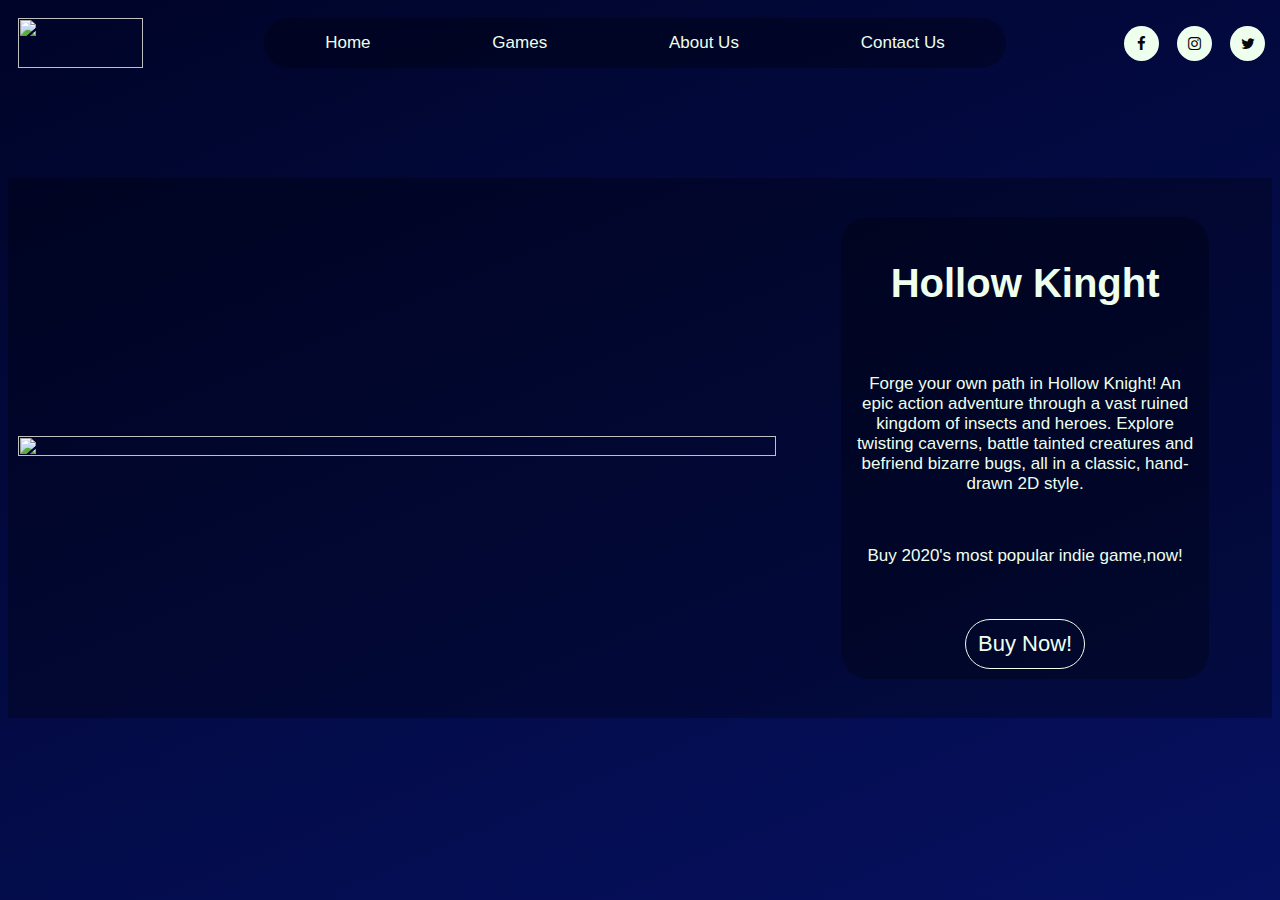
==== index.html @ 42a3e457 "Update index.html" ====
﻿<!DOCTYPE html>

<html lang="en" xmlns="http://www.w3.org/1999/xhtml">
<head>
    <meta charset="utf-8" />
    <title>Comet Studios</title>
    <link rel="stylesheet" type="text/css" href="style.css">
    <link rel="stylesheet" href="https://cdnjs.cloudflare.com/ajax/libs/font-awesome/4.7.0/css/font-awesome.min.css">
</head>
<body>
    <div class="header">
        <div class="logo">
            <img src="comet_logo.png">
        </div>
        <div class="navbar">
            <a>Home</a>
            <a>Games</a>
            <a>About Us</a>
            <a>Contact Us</a>
        </div>  
        <div class="social">
            <a href="#" class="fa fa-facebook" target="_blank"></a>
            <a href="#" class="fa fa-instagram" target="_blank"></a>
            <a href="#" class="fa fa-twitter" target="_blank"></a>
        </div>
    </div>
    
    <div class="slideshow">
        <a href="https://www.hollowknight.com/" target="_blank">
            <img src="hk.jpg">
        </a>
        <div class="text-container">
            <h2>Hollow Kinght</h2>
            <br>
            <p>Forge your own path in Hollow Knight! 
            An epic action adventure through a vast ruined kingdom 
            of insects and heroes. Explore twisting caverns, 
            battle tainted creatures and befriend bizarre bugs, 
            all in a classic, hand-drawn 2D style. </p>
            <br>
            <p>Buy 2020's most popular indie game,now!</p>
            <br>
            <br>
            <button class="button" type="button">Buy Now!</button>
        </div>
    </div>
</body>
</html>
---- style.css ----
body {
    background: linear-gradient(157deg, #000428, #061161) no-repeat center center fixed;
    background-size: cover;
}

/*____________________________________________*/
/*Styling for Header section starts from here*/
/*____________________________________________*/

.header {
    display: grid;
    align-content: space-evenly;
    grid-template-columns: auto auto auto;
    align-items: center;
}

.logo img{
    padding: 10px;
    width: 125px; 
    height: 50px;
}

/* Menu Design starts here */
.navbar {
    text-align: center;
    position: relative;
    border-radius: 27px;
    height: 50px;
    display: grid;
    align-content: space-evenly;
    grid-template-columns: auto auto auto auto;
    overflow: hidden;
    background-color: rgba(0, 0, 0, .27);
}

.navbar:hover{
    background-color: #070707;
}

.navbar a{
    font-family: Roboto, sans-serif;
    font-size: 17px;
    font-weight: 200;
    color: #eeffee;
    float: left;
    padding-left: 47px;
    padding-right: 47px;
}

.navbar a:hover{
    transform: scale(1.5); 
    cursor: pointer;
    font-weight: 600;
}

.navbar a:active{
    transform: scale(1.25);
    font-weight: 400;
}

/*Menu Design ends here*/

/*Social Media Icon design starts here*/

.social{
    text-align: right;
}

.social .fa{
    margin: 7px;
    padding: 10px; 
    font-size: 15px;
    width: 15px;
    text-align: center;
    text-decoration: none;
    border-radius: 47px;
    background: #eeffee;
    color: #070707;
}

.fa:hover {
    transform: scale(1.25) rotate(-27deg);
    background: #070707;
    color: #eeffee;
}

/*Social Media Design ends here*/

/*____________________________________*/
/*Styling for Header section ends here*/
/*____________________________________*/



/*________________*/
/*SLIDESHOW starts*/
/*________________*/

.slideshow {
    background: rgba(0, 0, 0, 0.27);
    margin-top: 100px;
    display: grid;
    height: 540px;
    align-content: space-evenly;
    grid-template-columns: 60% 35%;
    align-items: center;
}

.slideshow img{
    padding-left: 10px;
    width: 100%;
    height: 110%;
}

.slideshow img:hover{
    opacity: 0.75;
    cursor: pointer;
}

.text-container{ 
    margin-left: 75px;
    background: rgba(0, 0, 0, 0.27);
    border-radius: 27px;
    text-align: center;
    padding: 10px;
    color: #eeffee;
    font-family: Roboto, sans-serif;
}

.text-container:hover{
    transform: scale(1.1);
    background: rgba(0, 0, 0, 0.47);
}

.text-container h2{
    font-size: 40px;
}

.text-container p{
    position: relative;
    font-size: 17px;
}

.slideshow button {
    background-color: transparent;
    border: 1px solid #eeffee;
    box-sizing: border-box;
    color: #eeffee;
    font-family: 'Roboto', sans-serif;
    font-weight: 400;
    width: 120px;
    height: 50px;
    border-radius: 47px;
    font-size: 22px;
    line-height: 27px;
    touch-action: manipulation;
    text-decoration: none;
}

.slideshow .button:hover {
    background-color: rgba(250, 255, 250, 0.80);
    transition: background-color 500ms ease-in-out;
    transform: scale(1.1);
    cursor: pointer;
    color: #070707;
    font-weight: 600;
    border: 1px solid #070707;
}

/*______________*/
/*SLIDESHOW ends*/
/*______________*/
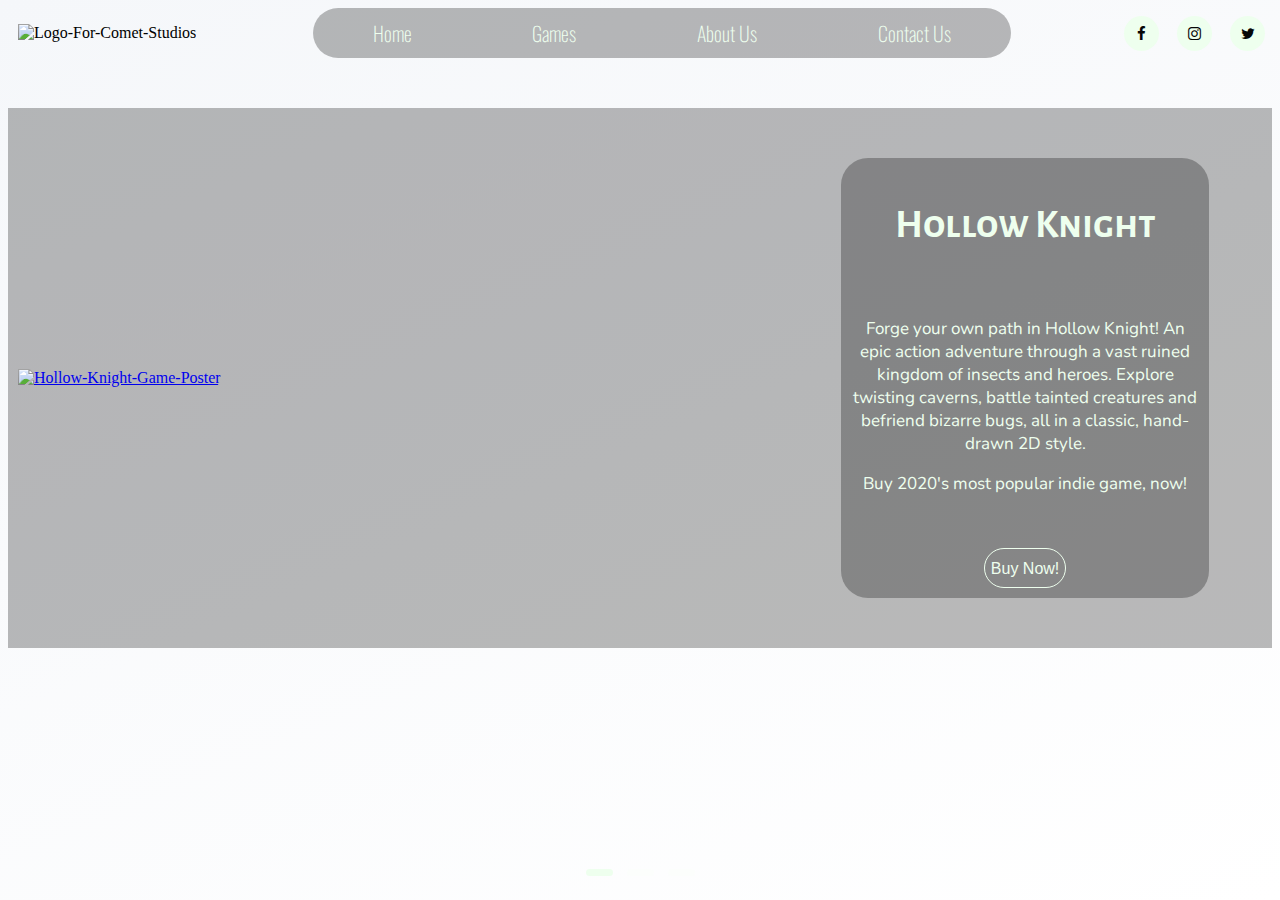
==== commit 9aa4e9ee: "Update index.html" ====
--- a/index.html
+++ b/index.html
@@ -1,48 +1,92 @@
-﻿<!DOCTYPE html>
+<!DOCTYPE html>
 
 <html lang="en" xmlns="http://www.w3.org/1999/xhtml">
+
 <head>
     <meta charset="utf-8" />
     <title>Comet Studios</title>
     <link rel="stylesheet" type="text/css" href="style.css">
+    <link href='https://fonts.googleapis.com/css?family=Alegreya Sans SC' rel='stylesheet'>
+    <link href='https://fonts.googleapis.com/css?family=Nunito' rel='stylesheet'>
+    <link href='https://fonts.googleapis.com/css?family=Oswald' rel='stylesheet'>
     <link rel="stylesheet" href="https://cdnjs.cloudflare.com/ajax/libs/font-awesome/4.7.0/css/font-awesome.min.css">
 </head>
+
 <body>
     <div class="header">
         <div class="logo">
-            <img src="comet_logo.png">
+            <img src="comet_logo.png" alt="Logo-For-Comet-Studios">
         </div>
         <div class="navbar">
             <a>Home</a>
             <a>Games</a>
             <a>About Us</a>
             <a>Contact Us</a>
-        </div>  
+        </div>
         <div class="social">
             <a href="#" class="fa fa-facebook" target="_blank"></a>
             <a href="#" class="fa fa-instagram" target="_blank"></a>
             <a href="#" class="fa fa-twitter" target="_blank"></a>
         </div>
     </div>
-    
-    <div class="slideshow">
-        <a href="https://www.hollowknight.com/" target="_blank">
-            <img src="hk.jpg">
-        </a>
-        <div class="text-container">
-            <h2>Hollow Kinght</h2>
-            <br>
-            <p>Forge your own path in Hollow Knight! 
-            An epic action adventure through a vast ruined kingdom 
-            of insects and heroes. Explore twisting caverns, 
-            battle tainted creatures and befriend bizarre bugs, 
-            all in a classic, hand-drawn 2D style. </p>
-            <br>
-            <p>Buy 2020's most popular indie game,now!</p>
-            <br>
-            <br>
-            <button class="button" type="button">Buy Now!</button>
+
+    <div class="carousel">
+        <div class="banner">
+            <a href="https://www.hollowknight.com/" target="_blank">
+                <img src="hk.jpg" alt="Hollow-Knight-Game-Poster">
+            </a>
+            <div class="text-container">
+                <h2>Hollow Knight</h2>
+                <br>
+                <p>
+                    Forge your own path in Hollow Knight! An epic action adventure through a vast ruined kingdom of insects and heroes. Explore twisting caverns, battle tainted creatures and befriend bizarre bugs, all in a classic, hand-drawn 2D style.
+                </p>
+                <p>Buy 2020's most popular indie game, now!</p>
+                <br>
+                <br>
+                <button class="button" type="button">Buy Now!</button>
+                <br>
+            </div>
         </div>
+
+        <div class="banner">
+            <a href="http://www.celestegame.com/" target="_blank">
+                <img src="celest.jpg" alt="Celeste-Game-Poster">
+            </a>
+            <div class="text-container">
+                <h2>Celleste</h2>
+                <br>
+                <p>
+                    Forge your own path in Hollow Knight! An epic action adventure through a vast ruined kingdom of insects and heroes. Explore twisting caverns, battle tainted creatures and befriend bizarre bugs, all in a classic, hand-drawn 2D style.
+                </p>
+                <p>Buy 2020's most popular indie game, now!</p>
+                <br>
+                <br>
+                <button class="button" type="button">Buy Now!</button>
+                <br>
+            </div>
+        </div>
+
+        <div class="banner">
+            <a href="http://www.celestegame.com/" target="_blank">
+                <img src="door.jpg">
+            </a>
+            <div class="text-container">
+                <h2>Death's Door</h2>
+                <br>
+                <p>
+                    Forge your own path in Hollow Knight! An epic action adventure through a vast ruined kingdom of insects and heroes. Explore twisting caverns, battle tainted creatures and befriend bizarre bugs, all in a classic, hand-drawn 2D style.
+                </p>
+                <p>Buy 2020's most popular indie game, now!</p>
+                <br>
+                <br>
+                <button class="button" type="button">Buy Now!</button>
+                <br>
+            </div>
+        </div>
+
+        <script src="carousel.js"></script>
     </div>
 </body>
+
 </html>
--- a/style.css
+++ b/style.css
@@ -1,10 +1,15 @@
 body {
-    background: linear-gradient(157deg, #000428, #061161) no-repeat center center fixed;
+    background: linear-gradient(157deg, #F5F7FA, #FFFFFF) no-repeat center center fixed;
     background-size: cover;
 }
 
+
 /*____________________________________________*/
+
+
 /*Styling for Header section starts from here*/
+
+
 /*____________________________________________*/
 
 .header {
@@ -14,13 +19,15 @@
     align-items: center;
 }
 
-.logo img{
+.logo img {
     padding: 10px;
-    width: 125px; 
+    width: 125px;
     height: 50px;
 }
 
+
 /* Menu Design starts here */
+
 .navbar {
     text-align: center;
     position: relative;
@@ -33,13 +40,13 @@
     background-color: rgba(0, 0, 0, .27);
 }
 
-.navbar:hover{
+.navbar:hover {
     background-color: #070707;
 }
 
-.navbar a{
-    font-family: Roboto, sans-serif;
-    font-size: 17px;
+.navbar a {
+    font-family: 'Oswald';
+    font-size: 20px;
     font-weight: 200;
     color: #eeffee;
     float: left;
@@ -47,28 +54,32 @@
     padding-right: 47px;
 }
 
-.navbar a:hover{
-    transform: scale(1.5); 
-    cursor: pointer;
-    font-weight: 600;
-}
-
-.navbar a:active{
+.navbar a:hover {
+    transform: scale(1.3);
+    cursor: pointer;
+    font-weight: 400;
+    transition: 1s ease-in-out;
+    color: rgb(255, 81, 0);
+}
+
+.navbar a:active {
     transform: scale(1.25);
     font-weight: 400;
 }
 
+
 /*Menu Design ends here*/
 
+
 /*Social Media Icon design starts here*/
 
-.social{
+.social {
     text-align: right;
 }
 
-.social .fa{
+.social .fa {
     margin: 7px;
-    padding: 10px; 
+    padding: 10px;
     font-size: 15px;
     width: 15px;
     text-align: center;
@@ -82,42 +93,58 @@
     transform: scale(1.25) rotate(-27deg);
     background: #070707;
     color: #eeffee;
-}
+    transition: 0.6s;
+}
+
 
 /*Social Media Design ends here*/
 
+
 /*____________________________________*/
+
+
 /*Styling for Header section ends here*/
+
+
 /*____________________________________*/
 
 
-
 /*________________*/
+
+
 /*SLIDESHOW starts*/
+
+
 /*________________*/
 
-.slideshow {
+.banner {
     background: rgba(0, 0, 0, 0.27);
-    margin-top: 100px;
-    display: grid;
+    margin-top: 50px;
     height: 540px;
     align-content: space-evenly;
     grid-template-columns: 60% 35%;
     align-items: center;
-}
-
-.slideshow img{
+    display: none;
+}
+
+.banner--selected {
+    display: grid;
+}
+
+.banner img {
     padding-left: 10px;
     width: 100%;
     height: 110%;
-}
-
-.slideshow img:hover{
+    border-radius: 10px;
+}
+
+.banner img:hover {
     opacity: 0.75;
     cursor: pointer;
-}
-
-.text-container{ 
+    transform: scale(0.95);
+}
+
+.banner .text-container {
     margin-left: 75px;
     background: rgba(0, 0, 0, 0.27);
     border-radius: 27px;
@@ -127,46 +154,79 @@
     font-family: Roboto, sans-serif;
 }
 
-.text-container:hover{
+.banner .text-container:hover {
     transform: scale(1.1);
     background: rgba(0, 0, 0, 0.47);
-}
-
-.text-container h2{
+    transition: ease-out 0.8s;
+    box-shadow: 0px 2px 6px 1px white;
+}
+
+.text-container h2 {
     font-size: 40px;
-}
-
-.text-container p{
+    font-family: 'Alegreya Sans SC';
+}
+
+.text-container p {
     position: relative;
     font-size: 17px;
-}
-
-.slideshow button {
+    font-family: 'Nunito';
+}
+
+.banner .button {
     background-color: transparent;
     border: 1px solid #eeffee;
     box-sizing: border-box;
     color: #eeffee;
     font-family: 'Roboto', sans-serif;
     font-weight: 400;
-    width: 120px;
-    height: 50px;
+    width: fit-content;
+    height: 40px;
+    border-radius: 40px;
+    font-size: 16px;
+    line-height: 27px;
+}
+
+.banner .button:hover {
+    background-color: rgba(250, 255, 250, 0.80);
+    transition: 1s;
+    transform: scale(1.1);
+    cursor: pointer;
+    color: #070707;
+    border: 3px solid #070707;
+}
+
+.carousel_nav {
+    width: 100%;
+    padding: 20px 0;
+    position: absolute;
+    bottom: 0;
+    left: 0;
+    text-align: center;
+}
+
+.carousel_btn {
+    width: 27px;
+    height: 7px;
+    display: inline-block;
+    background: rgba(250, 255, 250, 0.47);
     border-radius: 47px;
-    font-size: 22px;
-    line-height: 27px;
-    touch-action: manipulation;
-    text-decoration: none;
-}
-
-.slideshow .button:hover {
-    background-color: rgba(250, 255, 250, 0.80);
-    transition: background-color 500ms ease-in-out;
-    transform: scale(1.1);
-    cursor: pointer;
-    color: #070707;
-    font-weight: 600;
-    border: 1px solid #070707;
-}
+    margin: 0 7px;
+}
+
+.carousel_btn:hover {
+    cursor: pointer;
+    transform: scale(1.25);
+}
+
+.carousel_btn--selected {
+    background: #eeffee;
+}
+
 
 /*______________*/
+
+
 /*SLIDESHOW ends*/
+
+
 /*______________*/
